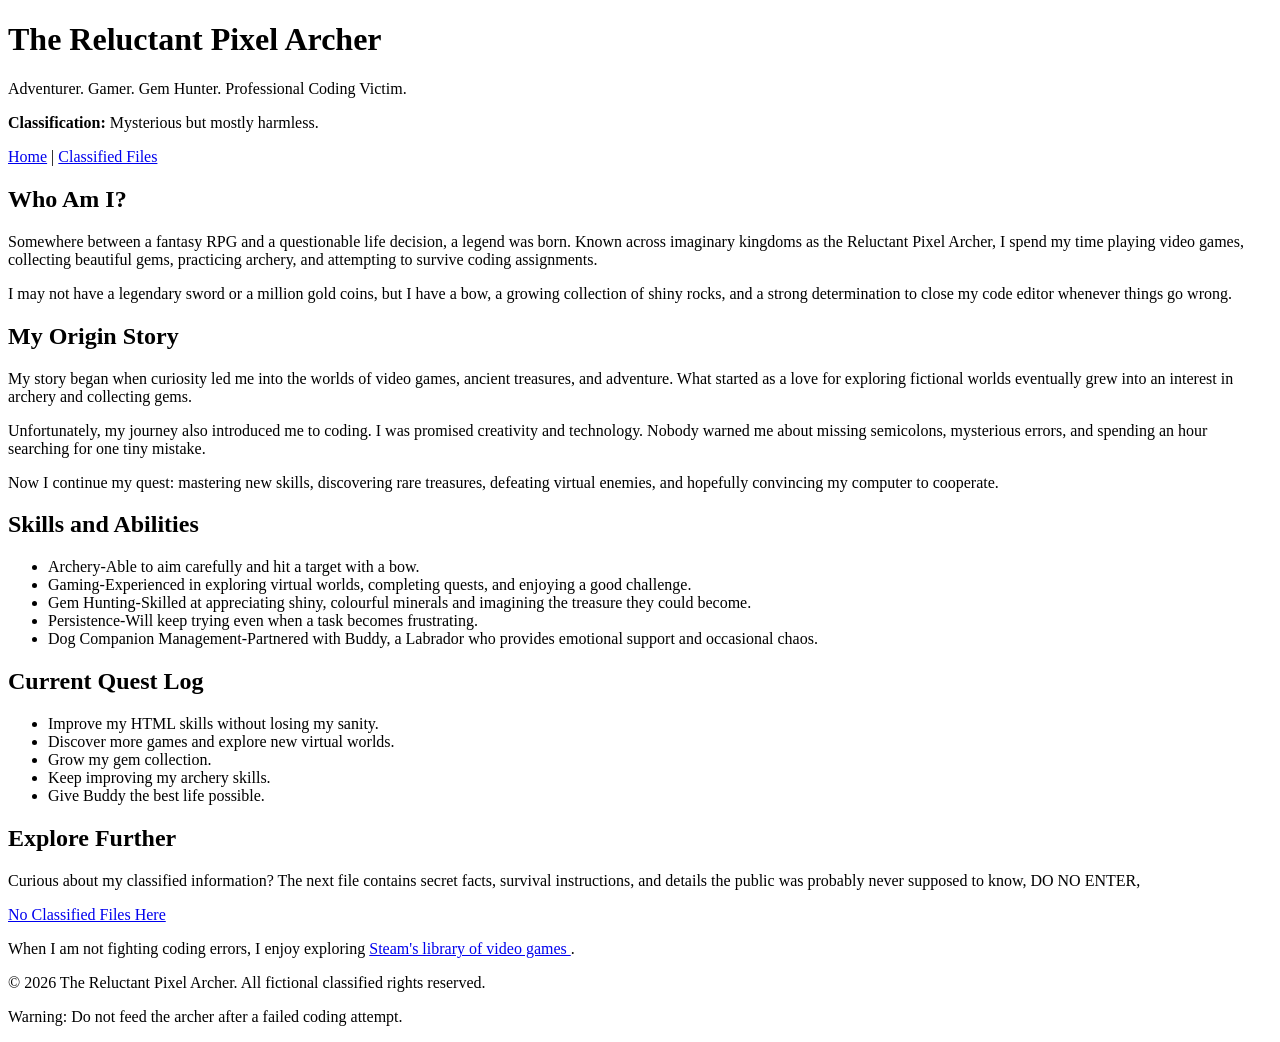
==== index.html @ 73082bd3 "upload 1" ====
<!DOCTYPE html>
<html lang="en">
<head>
    <meta charset="UTF-8">
    <meta name="viewport" content="width=device-width, initial-scale=1.0">
    <title>The Reluctant Pixel Archer | Classified Dossier</title>
</head>
<body>

    <header>
        <h1>The Reluctant Pixel Archer</h1>
        <p>Adventurer. Gamer. Gem Hunter. Professional Coding Victim.</p>
        <p><strong>Classification:</strong> Mysterious but mostly harmless.</p>
    </header>

    <nav>
        <a href="index.html">Home</a> |
        <a href="classified.html">Classified Files</a>
    </nav>

    <main>
        <section>
            <h2>Who Am I?</h2>
            <p>
                Somewhere between a fantasy RPG and a questionable life decision,
                a legend was born. Known across imaginary kingdoms as the Reluctant
                Pixel Archer, I spend my time playing video games, collecting
                beautiful gems, practicing archery, and attempting to survive coding
                assignments.
            </p>
            <p>
                I may not have a legendary sword or a million gold coins, but I have
                a bow, a growing collection of shiny rocks, and a strong determination
                to close my code editor whenever things go wrong.
            </p>
        </section>

        <section>
            <h2>My Origin Story</h2>
            <div>
                <p>
                    My story began when curiosity led me into the worlds of video
                    games, ancient treasures, and adventure. What started as a love
                    for exploring fictional worlds eventually grew into an interest
                    in archery and collecting gems.
                </p>
                <p>
                    Unfortunately, my journey also introduced me to coding.
                    I was promised creativity and technology. Nobody warned me about
                    missing semicolons, mysterious errors, and spending an hour
                    searching for one tiny mistake.
                </p>
                <p>
                    Now I continue my quest: mastering new skills, discovering rare
                    treasures, defeating virtual enemies, and hopefully convincing
                    my computer to cooperate.
                </p>
            </div>
        </section>

        <section>
            <h2>Skills and Abilities</h2>
            <ul>
                <li>Archery-Able to aim carefully and hit a target
                    with a bow.</li>
                <li>Gaming-Experienced in exploring virtual worlds,
                    completing quests, and enjoying a good challenge.</li>
                <li>Gem Hunting-Skilled at appreciating shiny,
                    colourful minerals and imagining the treasure they could become.</li>
                <li>Persistence-Will keep trying even when a task
                    becomes frustrating.</li>
                <li>Dog Companion Management-Partnered with Buddy,
                    a Labrador who provides emotional support and occasional chaos.</li>
            </ul>
        </section>

        <section>
            <h2>Current Quest Log</h2>
            <ul>
                <li>Improve my HTML skills without losing my sanity.</li>
                <li>Discover more games and explore new virtual worlds.</li>
                <li>Grow my gem collection.</li>
                <li>Keep improving my archery skills.</li>
                <li>Give Buddy the best life possible.</li>
            </ol>
        </section>

        <section>
            <h2>Explore Further</h2>
            <p>
                Curious about my classified information? The next file contains
                secret facts, survival instructions, and details the public was
                probably never supposed to know, DO NO ENTER,
            </p>
            <p>
                <a href="classified.html">No Classified Files Here</a>
            </p>
            <p>
                When I am not fighting coding errors, I enjoy exploring
                <a href="https://store.steampowered.com/" target="_blank" rel="noopener noreferrer">
                    Steam's library of video games
                </a>.
            </p>
        </section>
    </main>

    <footer>
        <p>© 2026 The Reluctant Pixel Archer. All fictional classified rights reserved.</p>
        <p>Warning: Do not feed the archer after a failed coding attempt.</p>
    </footer>

</body>
</html>
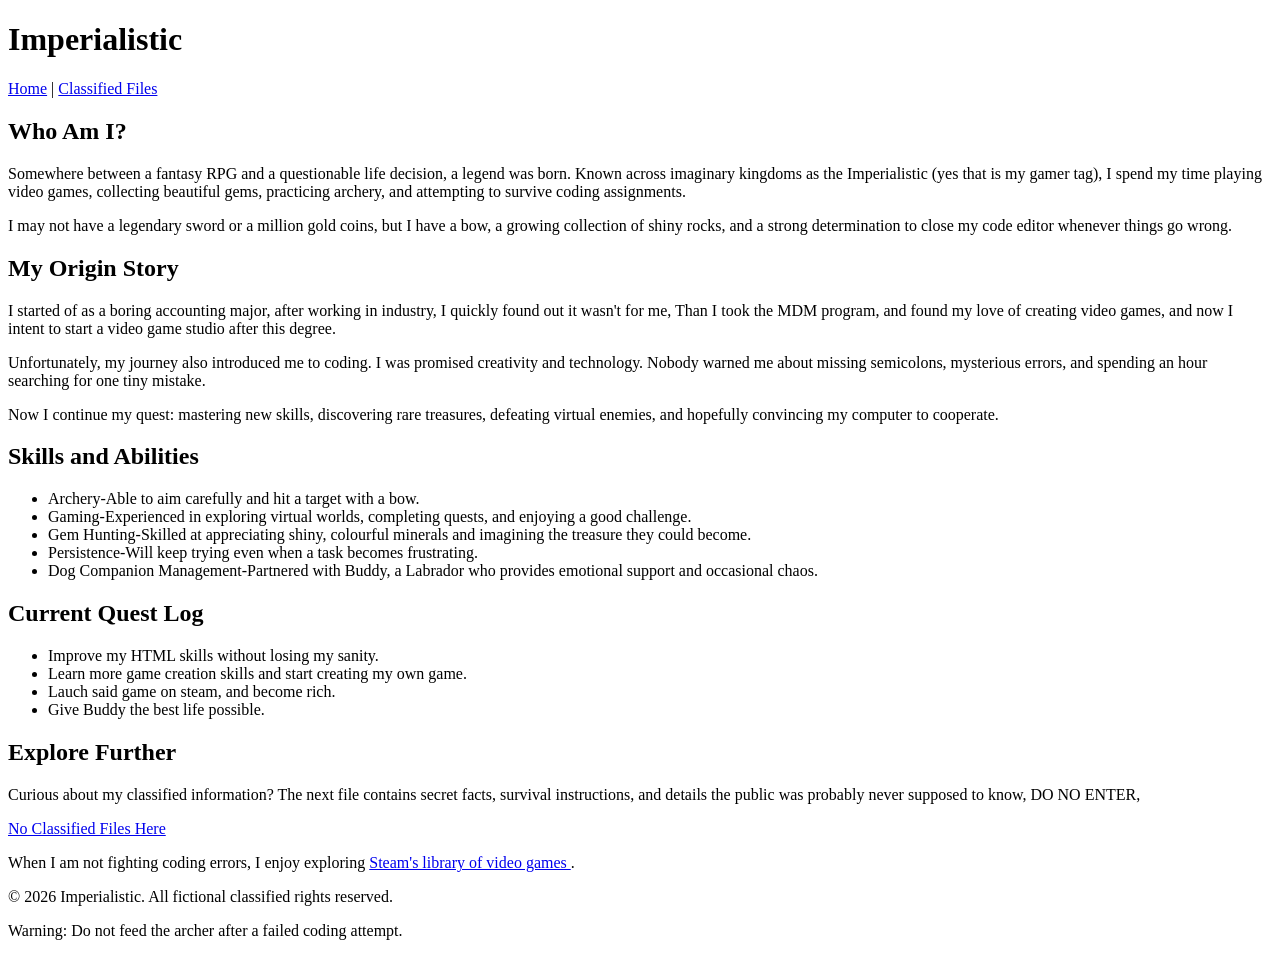
==== commit 3f62318f: "fix final" ====
--- a/index.html
+++ b/index.html
@@ -9,9 +9,7 @@
 <body>
 
     <header>
-        <h1>The Reluctant Pixel Archer</h1>
-        <p>Adventurer. Gamer. Gem Hunter. Professional Coding Victim.</p>
-        <p><strong>Classification:</strong> Mysterious but mostly harmless.</p>
+        <h1>Imperialistic</h1>
     </header>
 
     <nav>
@@ -24,10 +22,9 @@
             <h2>Who Am I?</h2>
             <p>
                 Somewhere between a fantasy RPG and a questionable life decision,
-                a legend was born. Known across imaginary kingdoms as the Reluctant
-                Pixel Archer, I spend my time playing video games, collecting
-                beautiful gems, practicing archery, and attempting to survive coding
-                assignments.
+                a legend was born. Known across imaginary kingdoms as the Imperialistic (yes that is my gamer tag), 
+                I spend my time playing video games, collecting beautiful gems, practicing archery, and attempting 
+                to survive coding assignments.
             </p>
             <p>
                 I may not have a legendary sword or a million gold coins, but I have
@@ -40,10 +37,9 @@
             <h2>My Origin Story</h2>
             <div>
                 <p>
-                    My story began when curiosity led me into the worlds of video
-                    games, ancient treasures, and adventure. What started as a love
-                    for exploring fictional worlds eventually grew into an interest
-                    in archery and collecting gems.
+                    I started of as a boring accounting major, after working in industry, I quickly found out it wasn't for me,
+                    Than I took the MDM program, and found my love of creating video games, and now I intent to start a video game
+                    studio after this degree.
                 </p>
                 <p>
                     Unfortunately, my journey also introduced me to coding.
@@ -79,9 +75,8 @@
             <h2>Current Quest Log</h2>
             <ul>
                 <li>Improve my HTML skills without losing my sanity.</li>
-                <li>Discover more games and explore new virtual worlds.</li>
-                <li>Grow my gem collection.</li>
-                <li>Keep improving my archery skills.</li>
+                <li>Learn more game creation skills and start creating my own game.</li>
+                <li>Lauch said game on steam, and become rich.</il>
                 <li>Give Buddy the best life possible.</li>
             </ol>
         </section>
@@ -106,9 +101,12 @@
     </main>
 
     <footer>
-        <p>© 2026 The Reluctant Pixel Archer. All fictional classified rights reserved.</p>
+        <p>© 2026 Imperialistic. All fictional classified rights reserved.</p>
         <p>Warning: Do not feed the archer after a failed coding attempt.</p>
     </footer>
 
 </body>
 </html>
+
+
+
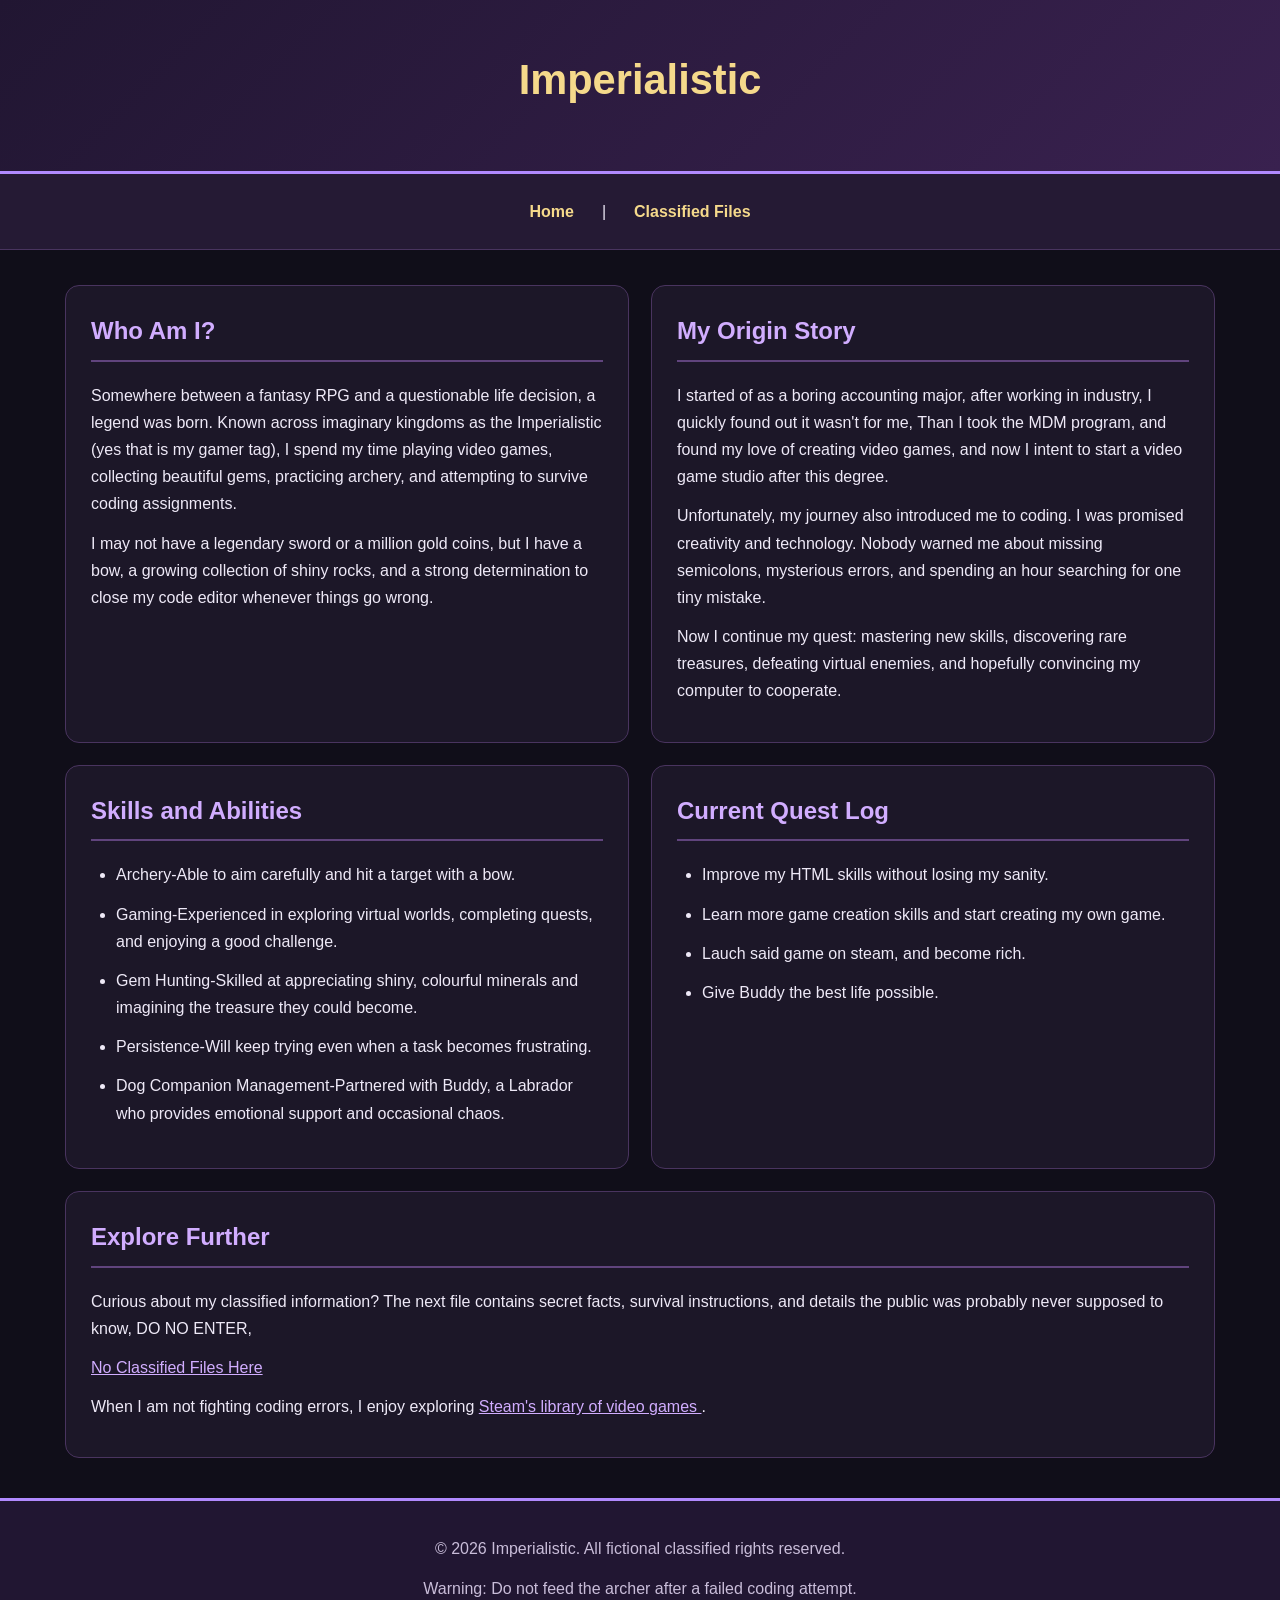
==== commit 0902a15f: "css fix1" ====
--- a/index.html
+++ b/index.html
@@ -3,8 +3,8 @@
 <html lang="en">
 <head>
     <meta charset="UTF-8">
-    <meta name="viewport" content="width=device-width, initial-scale=1.0">
-    <title>The Reluctant Pixel Archer | Classified Dossier</title>
+    <title>Imperialistic | Classified Dossier</title>
+    <link rel="stylesheet" href="style.css">
 </head>
 <body>
 
--- a/style.css
+++ b/style.css
@@ -0,0 +1,252 @@
+* {
+    box-sizing: border-box;
+}
+
+body {
+    margin: 0;
+    background-color: #100e19;
+    color: #eee9f7;
+    font-family: Arial, Helvetica, sans-serif;
+    font-size: 16px;
+    line-height: 1.7;
+}
+
+header {
+    background: linear-gradient(135deg, #211632, #39214f);
+    color: #f5d98b;
+    text-align: center;
+    padding: 45px 20px;
+    border-bottom: 3px solid #b18aff;
+}
+
+h1 {
+    margin: 0 0 10px;
+    font-size: 2.6rem;
+    overflow-wrap: anywhere;
+}
+
+h2 {
+    color: #d1adff;
+    border-bottom: 2px solid #60447d;
+    padding-bottom: 8px;
+    margin-top: 0;
+}
+
+h3 {
+    color: #f5d98b;
+}
+
+p {
+    margin: 12px 0;
+}
+
+nav {
+    display: flex;
+    justify-content: center;
+    align-items: center;
+    flex-wrap: wrap;
+    gap: 12px;
+    background-color: #251a34;
+    padding: 16px;
+    border-bottom: 1px solid #49345f;
+}
+
+nav a {
+    color: #f5d98b;
+    text-decoration: none;
+    font-weight: bold;
+    padding: 8px 16px;
+    border-radius: 8px;
+}
+
+nav a:hover {
+    background-color: #60447d;
+    color: #ffffff;
+}
+
+a {
+    color: #d1adff;
+}
+
+a:hover {
+    color: #f5d98b;
+}
+
+a:focus-visible {
+    outline: 2px solid #f5d98b;
+    outline-offset: 4px;
+}
+
+main {
+    width: 92%;
+    max-width: 1150px;
+    margin: 35px auto;
+    display: flex;
+    flex-wrap: wrap;
+    align-items: stretch;
+    gap: 22px;
+}
+
+main > section {
+    flex: 1 1 440px;
+    min-width: 0;
+    padding: 25px;
+    margin: 0;
+    background-color: #1c1728;
+    border: 1px solid #49345f;
+    border-radius: 14px;
+}
+
+ul,
+ol {
+    padding-left: 25px;
+}
+
+li {
+    margin-bottom: 12px;
+}
+
+figure {
+    margin: 20px 0;
+    text-align: center;
+}
+
+img {
+    display: block;
+    max-width: 100%;
+    height: auto;
+    margin: 0 auto;
+    border: 2px solid #9470bd;
+    border-radius: 12px;
+}
+
+figcaption {
+    margin-top: 10px;
+    color: #c9bdd9;
+    font-size: 0.9rem;
+}
+
+footer {
+    background-color: #211632;
+    color: #c9bdd9;
+    text-align: center;
+    padding: 22px;
+    margin-top: 40px;
+    border-top: 3px solid #b18aff;
+}
+
+/* CLASS SELECTORS */
+
+/* Reusable content boxes */
+.profile-card {
+    background-color: #282039;
+    border: 2px solid #60447d;
+    border-radius: 12px;
+    padding: 20px;
+    margin: 15px 0;
+}
+
+/* Highlight important words */
+.highlight {
+    color: #f5d98b;
+    font-weight: bold;
+}
+
+/* Style the quest list */
+.quest-list {
+    list-style-type: "⚔ ";
+    padding-left: 30px;
+}
+
+/* Separate classified facts visually */
+.classified-fact {
+    background-color: #241b32;
+    border-left: 4px solid #b18aff;
+    border-radius: 6px;
+    padding: 12px 18px;
+    margin: 18px 0;
+}
+
+/* Arrange images in a flexible gallery */
+.image-gallery {
+    display: flex;
+    flex-wrap: wrap;
+    justify-content: center;
+    align-items: flex-start;
+    gap: 20px;
+}
+
+.image-gallery figure {
+    flex: 1 1 250px;
+    min-width: 0;
+}
+
+.image-gallery img {
+    width: 100%;
+    max-width: 350px;
+}
+
+/* ID SELECTORS */
+
+/* Unique homepage heading */
+#main-title {
+    text-transform: uppercase;
+    letter-spacing: 3px;
+    text-shadow: 0 0 14px #b18aff;
+}
+
+/* Unique classified page heading */
+#classified-title {
+    color: #ffcf78;
+    text-transform: uppercase;
+    letter-spacing: 1px;
+}
+
+/* RESPONSIVE DESIGN */
+
+@media screen and (max-width: 600px) {
+    header {
+        padding: 30px 15px;
+    }
+
+    h1 {
+        font-size: 1.8rem;
+        letter-spacing: 1px;
+    }
+
+    h2 {
+        font-size: 1.35rem;
+    }
+
+    nav {
+        gap: 5px;
+        padding: 12px 8px;
+    }
+
+    nav a {
+        padding: 8px 10px;
+    }
+
+    main {
+        width: 94%;
+        margin: 20px auto;
+        gap: 16px;
+    }
+
+    main > section {
+        flex-basis: 100%;
+        padding: 18px;
+    }
+
+    .image-gallery {
+        flex-direction: column;
+    }
+
+    .image-gallery figure {
+        width: 100%;
+    }
+
+    footer {
+        padding: 16px;
+    }
+}
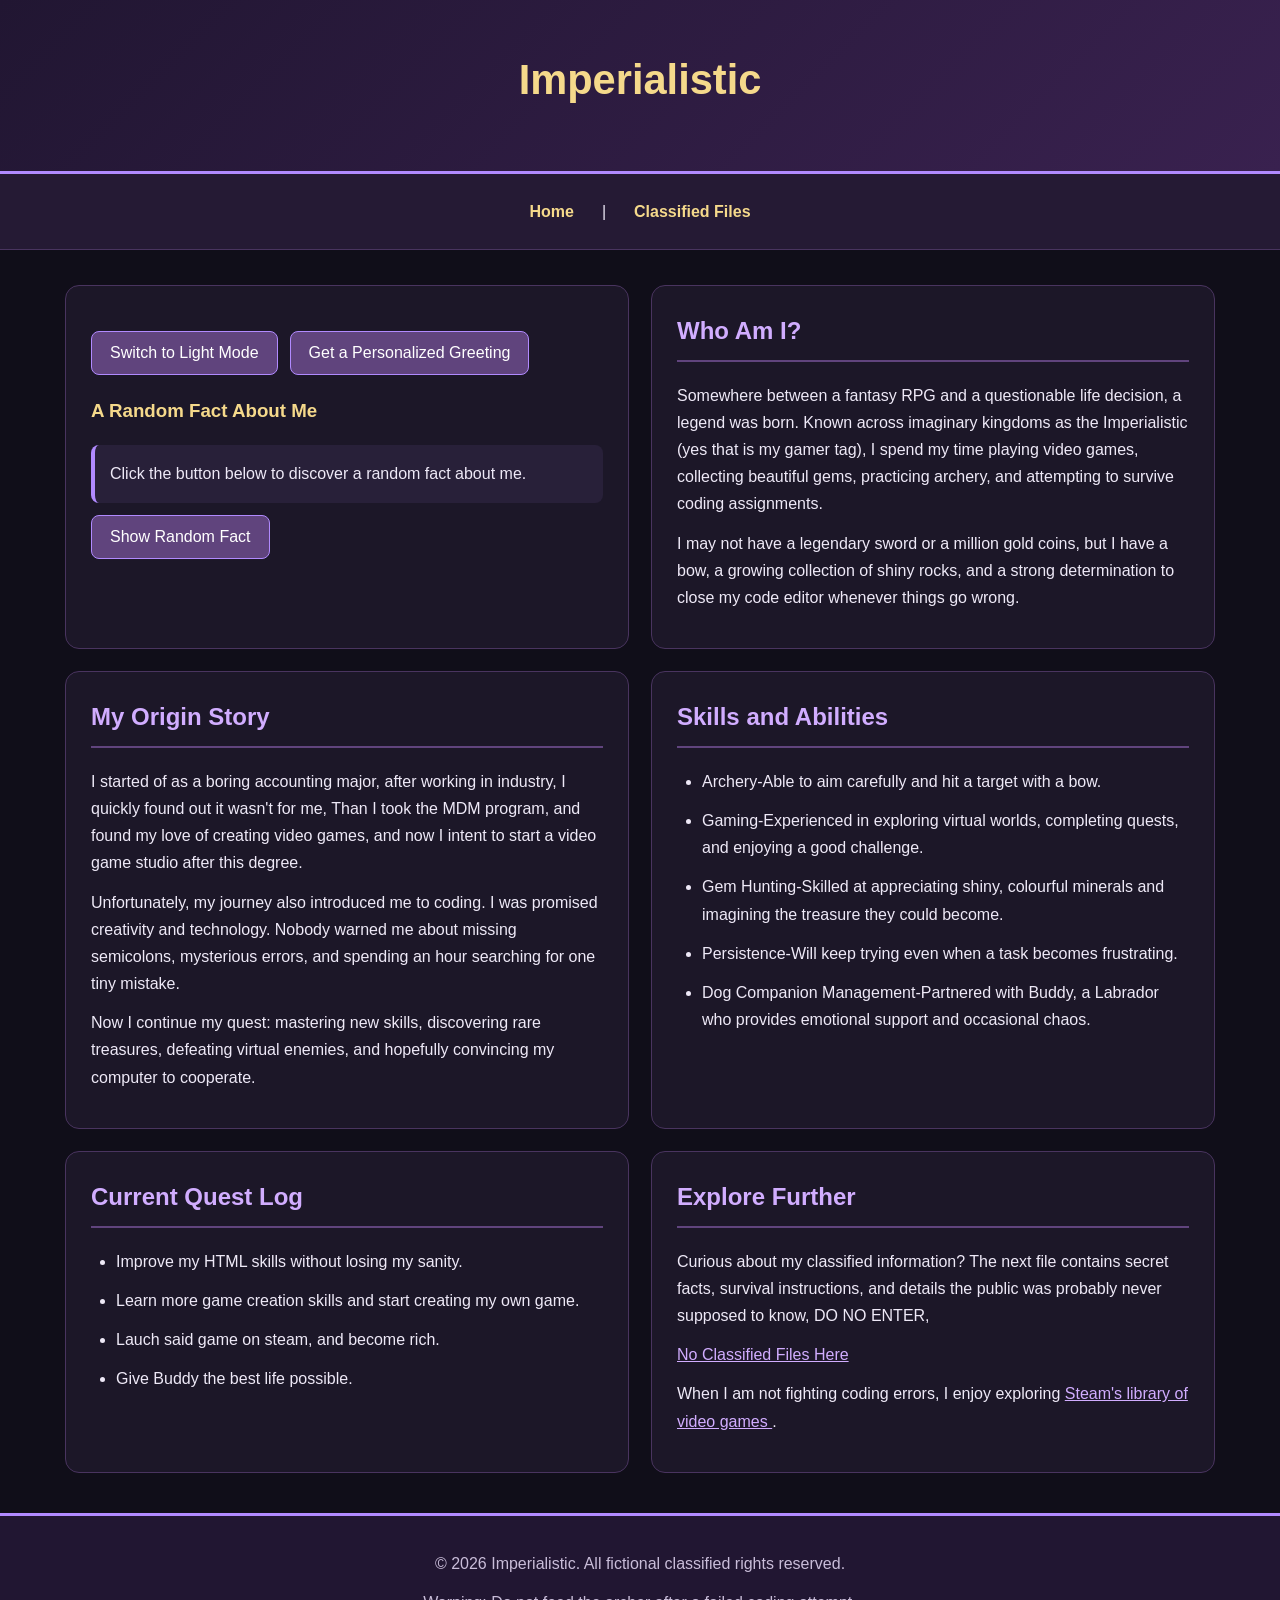
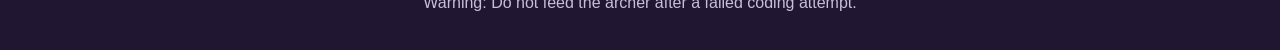
==== commit 30a9dd96: "Java additions" ====
--- a/index.html
+++ b/index.html
@@ -18,6 +18,21 @@
     </nav>
 
     <main>
+        <section>
+            <div class="interactive-controls">
+                <button id="theme-toggle">Switch to Light Mode</button>
+                <button id="greeting-button">Get a Personalized Greeting</button>
+            </div>
+
+            <h3>A Random Fact About Me</h3>
+            <p id="random-fact">
+                Click the button below to discover a random fact about me.
+            </p>
+
+            <button id="fact-button">Show Random Fact</button>
+
+        </section>
+
         <section>
             <h2>Who Am I?</h2>
             <p>
@@ -106,7 +121,7 @@
     </footer>
 
 </body>
-</html>
 
 
-
+<script src="script.js"></script>
+</html>
--- a/style.css
+++ b/style.css
@@ -135,9 +135,7 @@
     border-top: 3px solid #b18aff;
 }
 
-/* CLASS SELECTORS */
-
-/* Reusable content boxes */
+
 .profile-card {
     background-color: #282039;
     border: 2px solid #60447d;
@@ -146,19 +144,16 @@
     margin: 15px 0;
 }
 
-/* Highlight important words */
 .highlight {
     color: #f5d98b;
     font-weight: bold;
 }
 
-/* Style the quest list */
 .quest-list {
     list-style-type: "⚔ ";
     padding-left: 30px;
 }
 
-/* Separate classified facts visually */
 .classified-fact {
     background-color: #241b32;
     border-left: 4px solid #b18aff;
@@ -167,7 +162,6 @@
     margin: 18px 0;
 }
 
-/* Arrange images in a flexible gallery */
 .image-gallery {
     display: flex;
     flex-wrap: wrap;
@@ -186,23 +180,18 @@
     max-width: 350px;
 }
 
-/* ID SELECTORS */
-
-/* Unique homepage heading */
 #main-title {
     text-transform: uppercase;
     letter-spacing: 3px;
     text-shadow: 0 0 14px #b18aff;
 }
 
-/* Unique classified page heading */
 #classified-title {
     color: #ffcf78;
     text-transform: uppercase;
     letter-spacing: 1px;
 }
 
-/* RESPONSIVE DESIGN */
 
 @media screen and (max-width: 600px) {
     header {
@@ -250,3 +239,98 @@
         padding: 16px;
     }
 }
+
+/* INTERACTIVE FEATURES */
+
+.interactive-controls {
+    display: flex;
+    flex-wrap: wrap;
+    gap: 12px;
+    margin: 20px 0;
+}
+
+button {
+    background-color: #60447d;
+    color: white;
+    border: 1px solid #b18aff;
+    border-radius: 8px;
+    padding: 12px 18px;
+    font-size: 1rem;
+    cursor: pointer;
+}
+
+button:hover {
+    background-color: #805da5;
+}
+
+#random-fact {
+    background-color: #282039;
+    border-left: 4px solid #b18aff;
+    border-radius: 8px;
+    padding: 15px;
+    min-height: 55px;
+}
+
+/* LIGHT MODE */
+
+body.light-mode {
+    background-color: #f3f0f8;
+    color: #282039;
+}
+
+body.light-mode header,
+body.light-mode footer {
+    background: #e1d5f0;
+    color: #282039;
+    border-color: #805da5;
+}
+
+body.light-mode nav {
+    background-color: #d5c5e8;
+    border-color: #b49bcf;
+}
+
+body.light-mode nav a {
+    color: #39214f;
+}
+
+body.light-mode nav a:hover {
+    background-color: #b49bcf;
+    color: #ffffff;
+}
+
+body.light-mode main > section {
+    background-color: #ffffff;
+    border-color: #c5b3da;
+}
+
+body.light-mode h2,
+body.light-mode a {
+    color: #60447d;
+}
+
+body.light-mode h3 {
+    color: #60447d;
+}
+
+body.light-mode .profile-card,
+body.light-mode .classified-fact,
+body.light-mode #random-fact {
+    background-color: #eee7f6;
+    color: #282039;
+    border-color: #9470bd;
+}
+
+body.light-mode figcaption {
+    color: #51465e;
+}
+
+body.light-mode button {
+    background-color: #60447d;
+    color: #ffffff;
+    border-color: #60447d;
+}
+
+body.light-mode button:hover {
+    background-color: #805da5;
+}
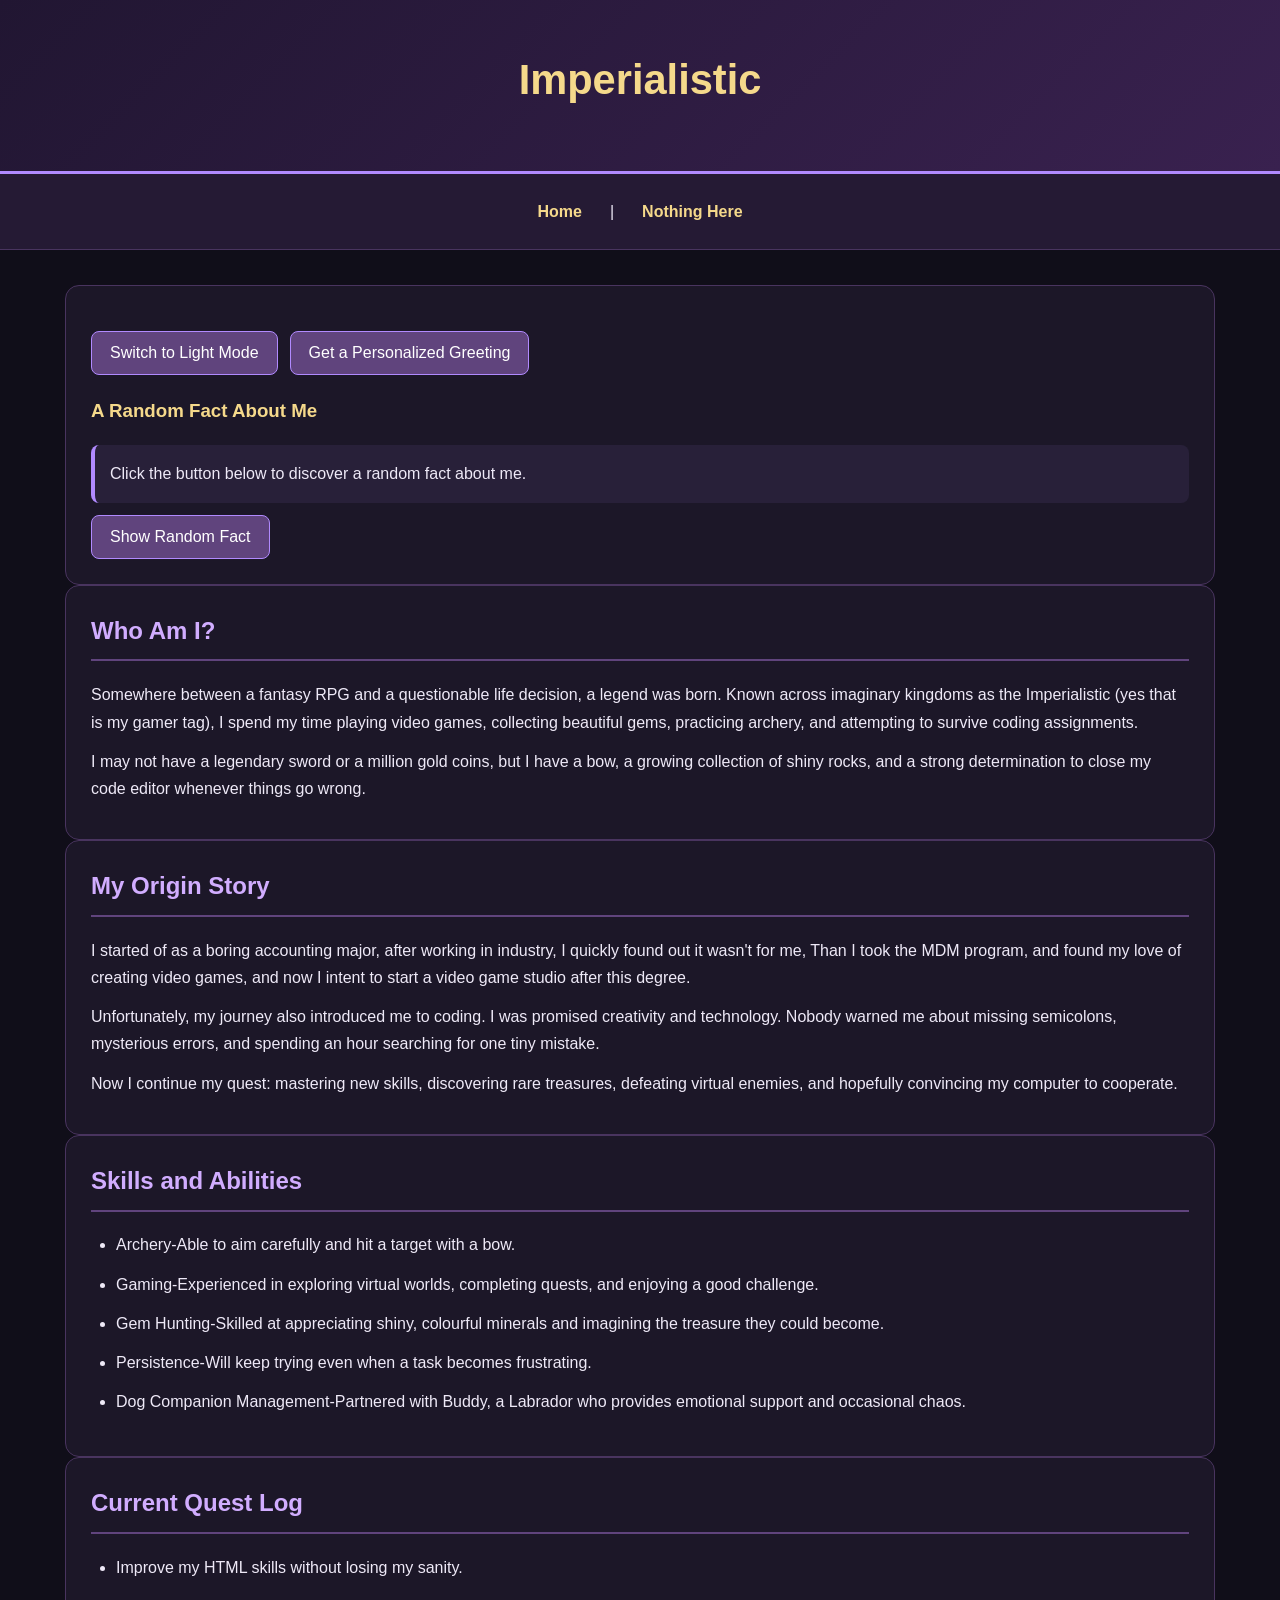
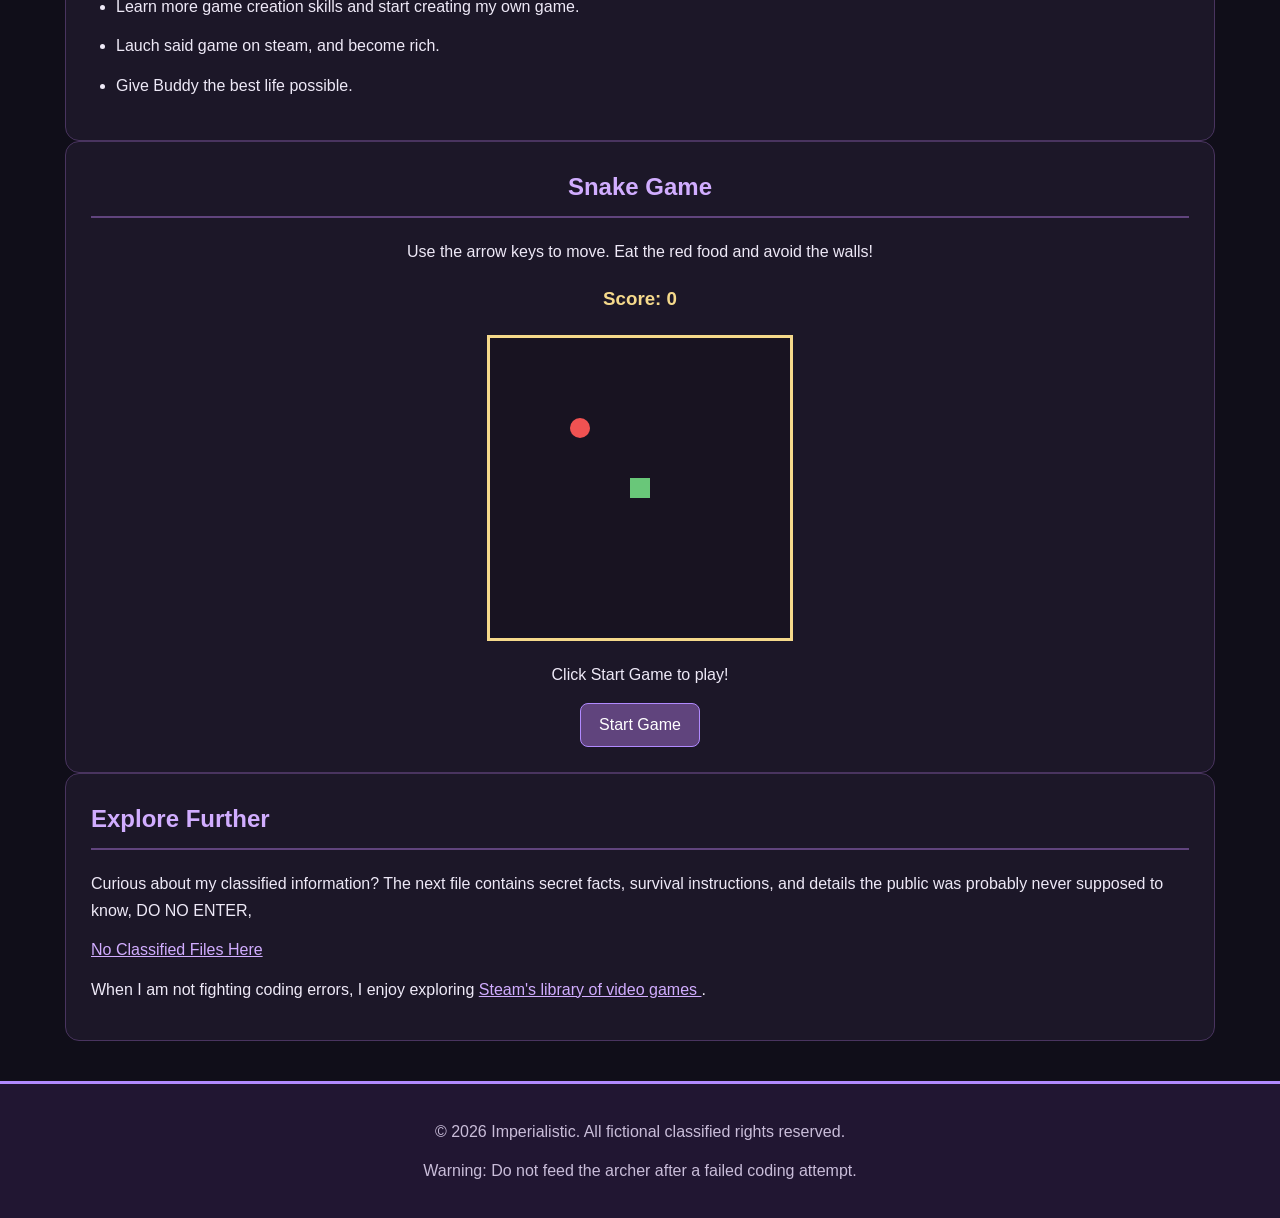
==== commit d57679e8: "java additions" ====
--- a/index.html
+++ b/index.html
@@ -14,7 +14,7 @@
 
     <nav>
         <a href="index.html">Home</a> |
-        <a href="classified.html">Classified Files</a>
+        <a href="classified.html">Nothing Here</a>
     </nav>
 
     <main>
@@ -96,6 +96,19 @@
             </ol>
         </section>
 
+        <section id="snake-game">
+            <h2>Snake Game</h2>
+            <p>Use the arrow keys to move. Eat the red food and avoid the walls!</p>
+
+            <h3>Score: <span id="snake-score">0</span></h3>
+
+            <div id="snake-board"></div>
+
+            <p id="snake-message">Click Start Game to play!</p>
+
+            <button id="snake-start">Start Game</button>
+        </section>
+
         <section>
             <h2>Explore Further</h2>
             <p>
--- a/style.css
+++ b/style.css
@@ -81,14 +81,11 @@
     width: 92%;
     max-width: 1150px;
     margin: 35px auto;
-    display: flex;
-    flex-wrap: wrap;
     align-items: stretch;
     gap: 22px;
 }
 
 main > section {
-    flex: 1 1 440px;
     min-width: 0;
     padding: 25px;
     margin: 0;
@@ -333,4 +330,39 @@
 
 body.light-mode button:hover {
     background-color: #805da5;
-}+}
+
+/* SNAKE GAME */
+
+#snake-game {
+    text-align: center;
+}
+
+#snake-board {
+    display: grid;
+    grid-template-columns: repeat(15, 20px);
+    width: 300px;
+    height: 300px;
+    margin: 20px auto;
+    background-color: #181321;
+    border: 3px solid #f5d98b;
+    box-sizing: content-box;
+}
+
+.snake-cell {
+    width: 20px;
+    height: 20px;
+}
+
+.snake-body {
+    background-color: #69c779;
+}
+
+.snake-food {
+    background-color: #f05252;
+    border-radius: 50%;
+}
+
+#snake-message {
+    margin: 15px;
+}
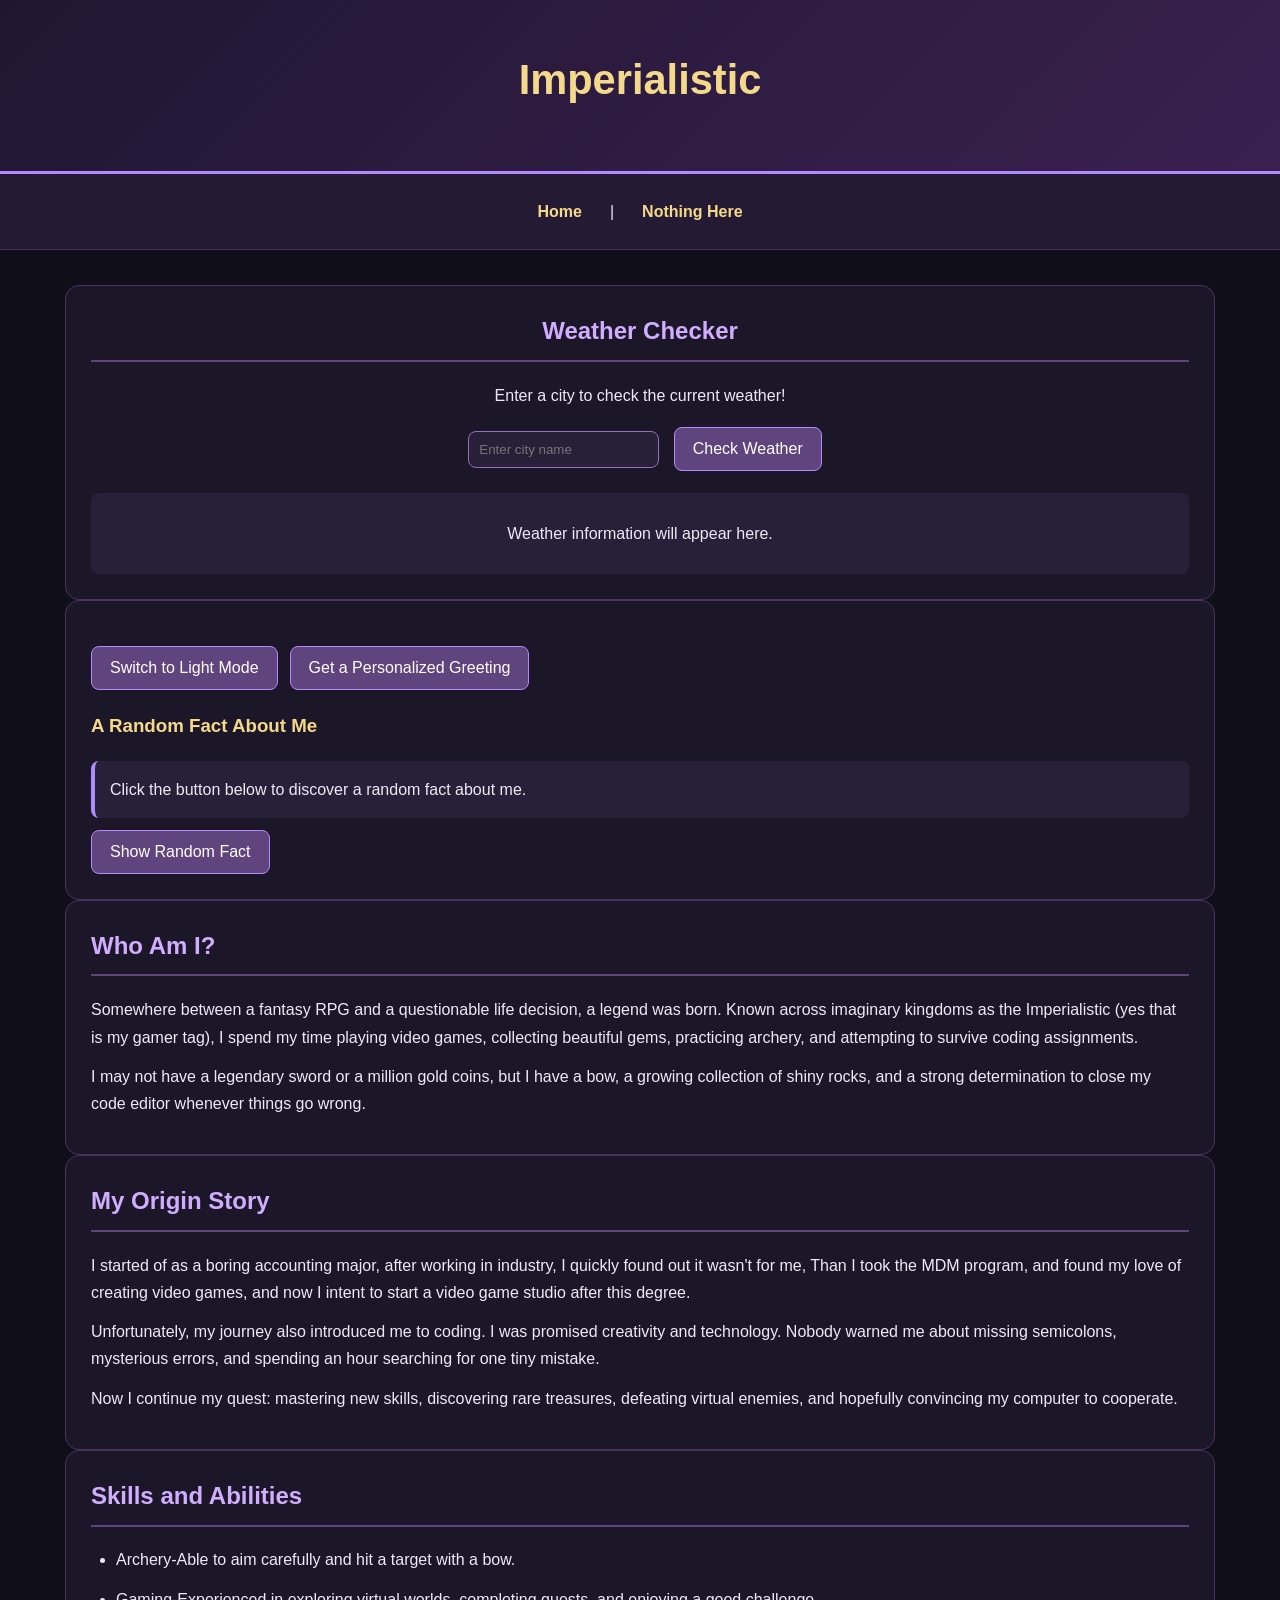
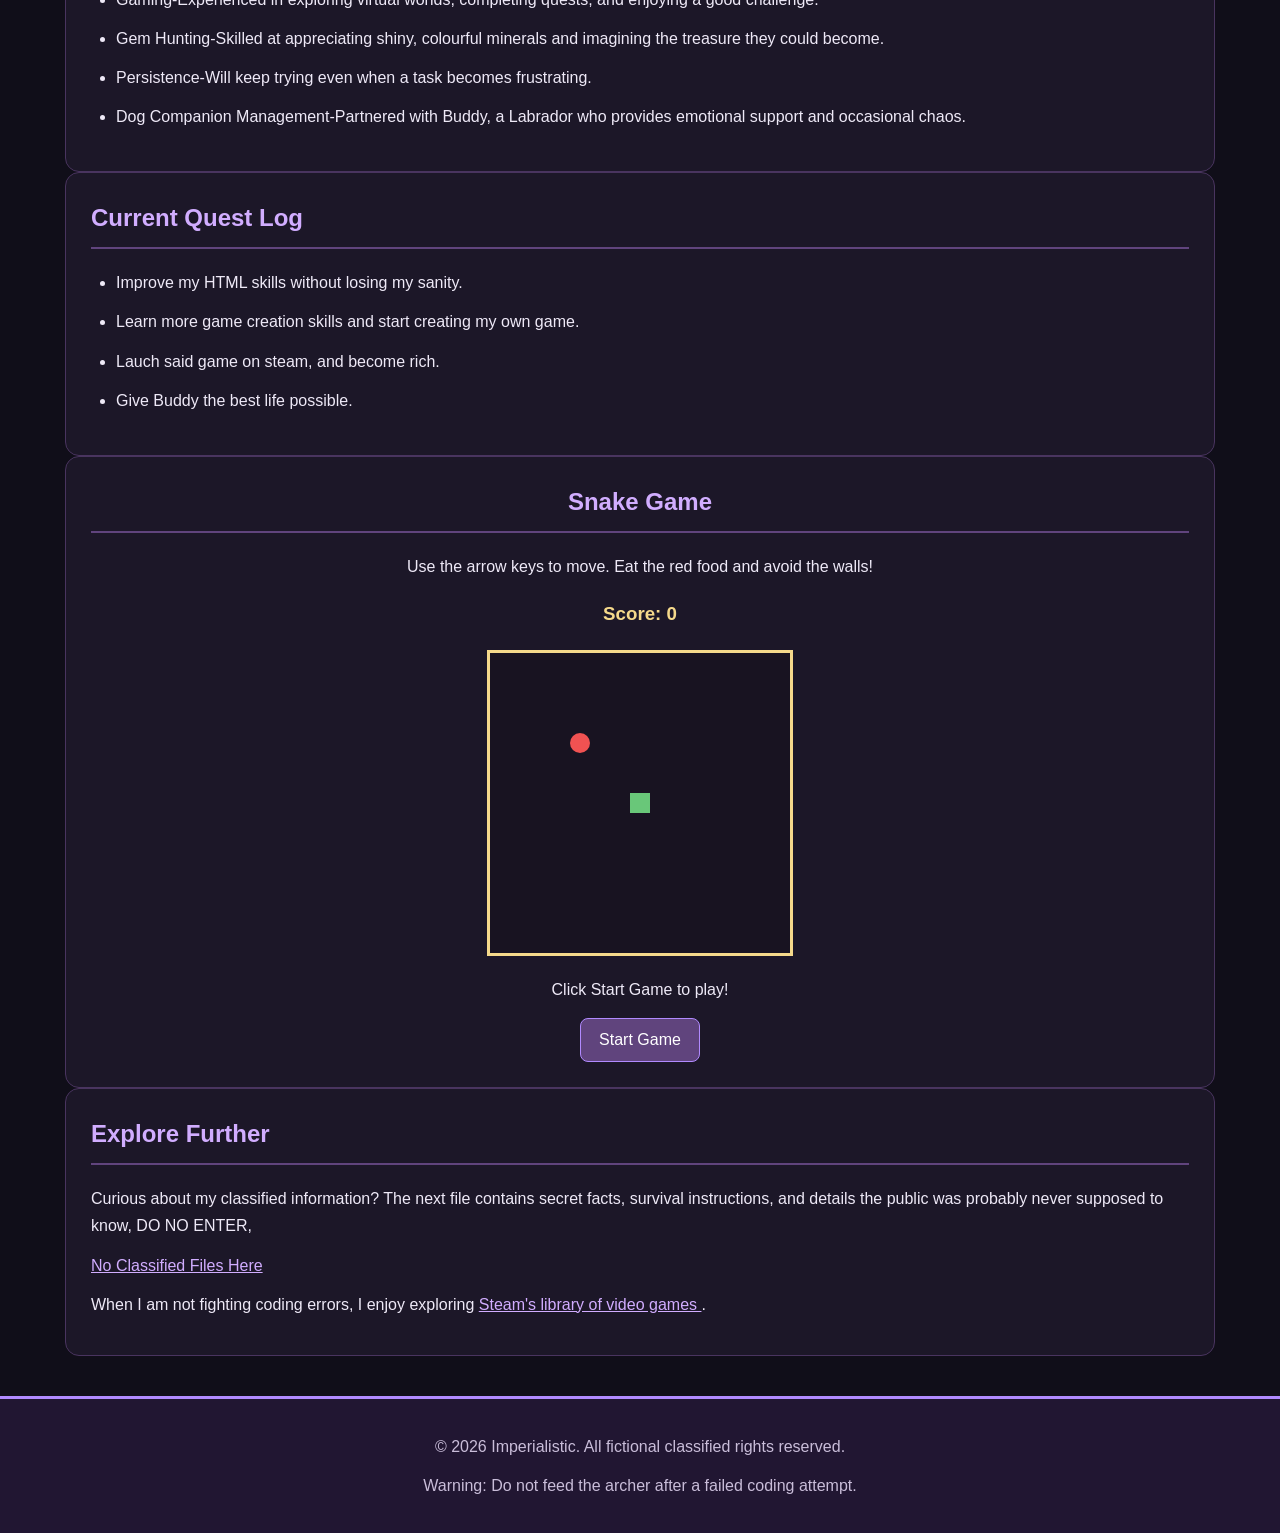
==== commit 02ef8fe2: "Activity 10 web applet weather addition" ====
--- a/index.html
+++ b/index.html
@@ -7,7 +7,6 @@
     <link rel="stylesheet" href="style.css">
 </head>
 <body>
-
     <header>
         <h1>Imperialistic</h1>
     </header>
@@ -18,6 +17,19 @@
     </nav>
 
     <main>
+  
+        <section id="weather-section">
+            <h2>Weather Checker</h2>
+            <p>Enter a city to check the current weather!</p>
+
+            <input type="text" id="city-input" placeholder="Enter city name">
+            <button id="weather-button">Check Weather</button>
+
+            <div id="weather-result" aria-live="polite">
+                <p>Weather information will appear here.</p>
+            </div>
+        </section>
+
         <section>
             <div class="interactive-controls">
                 <button id="theme-toggle">Switch to Light Mode</button>
--- a/style.css
+++ b/style.css
@@ -366,3 +366,31 @@
 #snake-message {
     margin: 15px;
 }
+
+
+
+#weather-section {
+    text-align: center;
+}
+
+#city-input {
+    padding: 10px;
+    border: 1px solid #9470bd;
+    border-radius: 8px;
+    background-color: #282039;
+    color: white;
+    margin: 10px;
+}
+
+#weather-result {
+    background-color: #282039;
+    border-radius: 8px;
+    padding: 15px;
+    margin-top: 15px;
+}
+
+body.light-mode #city-input,
+body.light-mode #weather-result {
+    background-color: #eee7f6;
+    color: #282039;
+}
